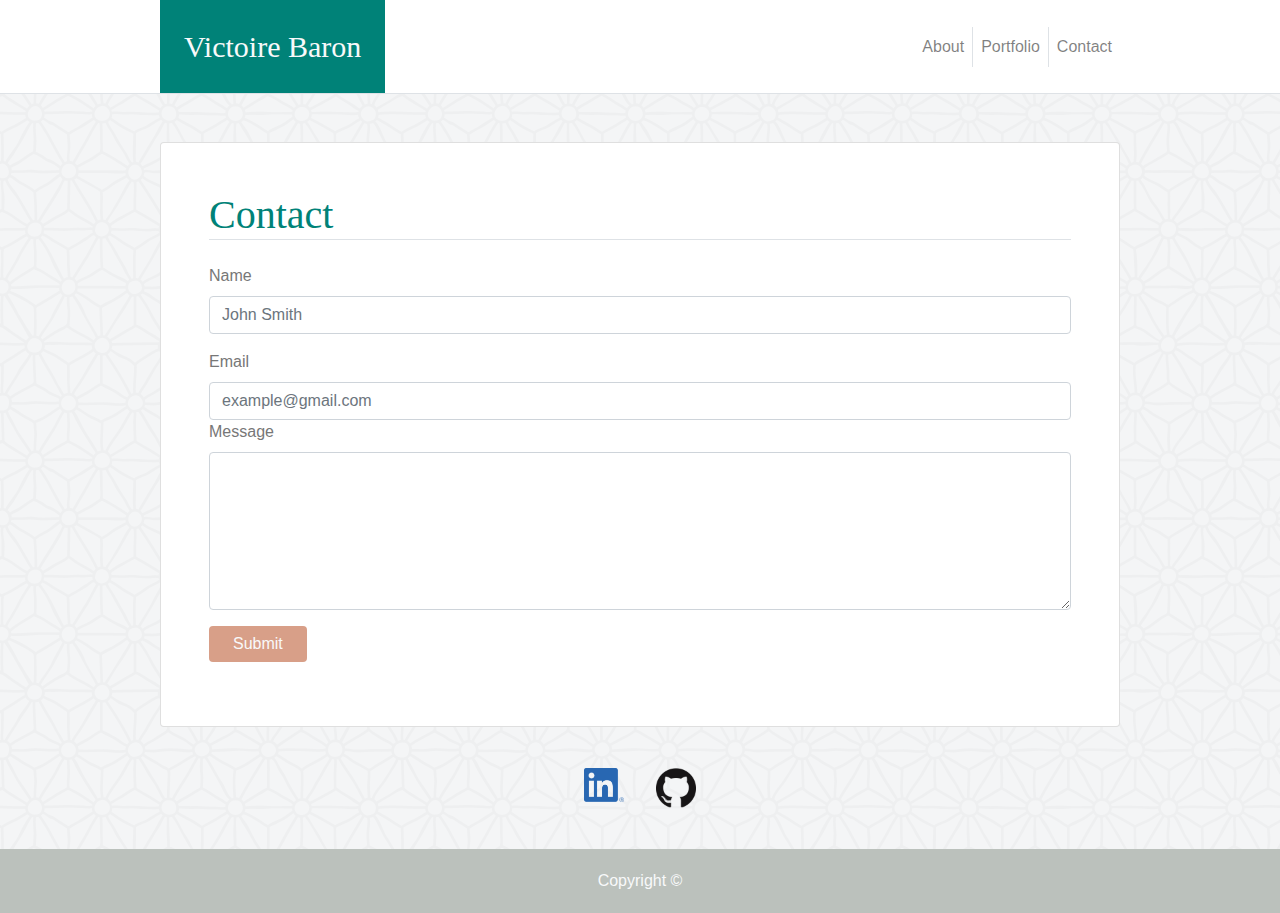
==== contact.html @ 26dcafbc "add HTML and images" ====
<!DOCTYPE html>
<html lang="en-us">

<head>
    <meta charset="UTF-8">
    <meta name="description" content="Portfolio">
    <meta name="robots" content="index, follow">
    <meta http-equiv="X-UA-Compatible" content="ie=edge">
    <meta name="viewport" content="width=device-width, initial-scale=1.0">
    <link rel="stylesheet" href="https://maxcdn.bootstrapcdn.com/bootstrap/4.0.0/css/bootstrap.min.css">
    <link rel="stylesheet" href="assets/css/style.css">
    <title>Contact | victoire Baron</title>
</head>

<body>

    <nav class="navbar navbar-expand-md navbar-light bg-white border-bottom mb-5 p-0">
        <div class="container-fluid p-0">
            <div class="navbar-header">
                <a class="navbar-brand text-light p-4" href="index.html">Victoire Baron</a>
            </div>
            <ul class="nav navbar-nav">
                <li class="nav-item-active">
                    <a class="nav-item nav-link" href="index.html">About</a>
                </li>
                <li class="nav-item-active">
                    <a class="nav-item nav-link border-left" href="portfolio.html">Portfolio</a>
                </li>
                <li class="nav-item-active"></li>
                <a class="nav-item nav-link border-left" href="contact.html">Contact</a>
                </li>
            </ul>
        </div>
    </nav>

    <main>
        <section class="container-fluid p-0">
            <div class="card">
                <div class="card-body p-5">
                    <h1 class="main-header border-bottom mb-4">
                        Contact</h1>
                    <form>
                        <div class="form-group">
                            <label for="FormControlInput">Name</label>
                            <input type="email" class="form-control" id="FormControlInput" placeholder="John Smith">
                        </div>
                        <div class="form-group">
                            <label for="FormControlSelect">Email</label>
                            <input class="form-control" id="FormControlSelect" placeholder="example@gmail.com">
                            <div class="form-group">
                                <label for="FormControlTextarea">Message</label>
                                <textarea class="form-control" id="FormControlTextarea" rows="6"></textarea>
                            </div>
                            <button type="submit" class="btn btn-primary text-light px-4 border-0">Submit</button>
                    </form>
                </div>
            </div>
        </section>

        <section>
            <div class="container-section-logo">
                <a href="https://www.linkedin.com/in/victoirebaron/?locale=en_US" target="_blank"><img
                        src="assets/images/linkedin.png" alt="Linkedin" class="contact-logo m-3"
                        style="width: 40px"></a>
                <a href="https://github.com/Victoire44" target="_blank"><img src="assets/images/github.png" alt="GitHub"
                        class="contact-logo m-3" style="width: 40px"></a>
            </div>
        </section>
    </main>


    <footer class="footer">
        <div class="container d-flex justify-content-center text-light">
            <p>Copyright ©</p>
        </div>
    </footer>

</body>

</html>
---- assets/css/style.css ----
body {
    display: flex;
    flex-direction: column;
    height: 100%;
    background-image: url("../images/background.png");
    margin: 0 auto;
    color: #777777
  } 
  
  * {
    box-sizing: border-box;
  }
  
  .container-fluid{
    max-width: 960px;
  }
  
  /* header */
  
  .navbar-brand{
    background: rgb(0, 130, 120);
    font-family: Georgia, Times, Times New Roman, serif;
    font-size: 30px
  }
  
  .main-header{
  color: rgb(0, 130, 120);
  font-family: Georgia, Times, Times New Roman, serif
  }
  
  /* portfolio */
  .caption-portfolio {
  background: rgb(0, 130, 120);
  font-family: Georgia, Times, Times New Roman, serif"
  }
  
  .caption-portfolio p{
  text-decoration: none;
  }
  
  .image-portfolio{
    max-width: 100%;
  }
  
  a{
    color: white;
    text-align: center;
  }
  a:hover{
    color: white;
  }
  
  /* contact */
  .container-section-logo{
  display: flex;
  justify-content: center;
  margin: 25px;
  }
  
  button[type=submit]{
    background:rgb(216, 159, 136)
  }
  
  button[type=submit]:hover{
    background:#bbc1bc
  }

/* footer */
  footer{
    background: #bbc1bc;
    padding: 20px;
  }
  
  .footer .container p{
   margin: 0;
  } 

  
  @media screen and (max-width: 768px) and (min-width: 639px) {
    nav {
      margin-right: 20px;
    }
  
    .auth-image {
      width: 50%;
      margin-bottom: 30px;
    }
  }
  
  @media screen and (max-width: 640px) {
  
    .auth-image {
      float: none;
      width: 100%;
      margin-bottom: 30px;
    }
  }
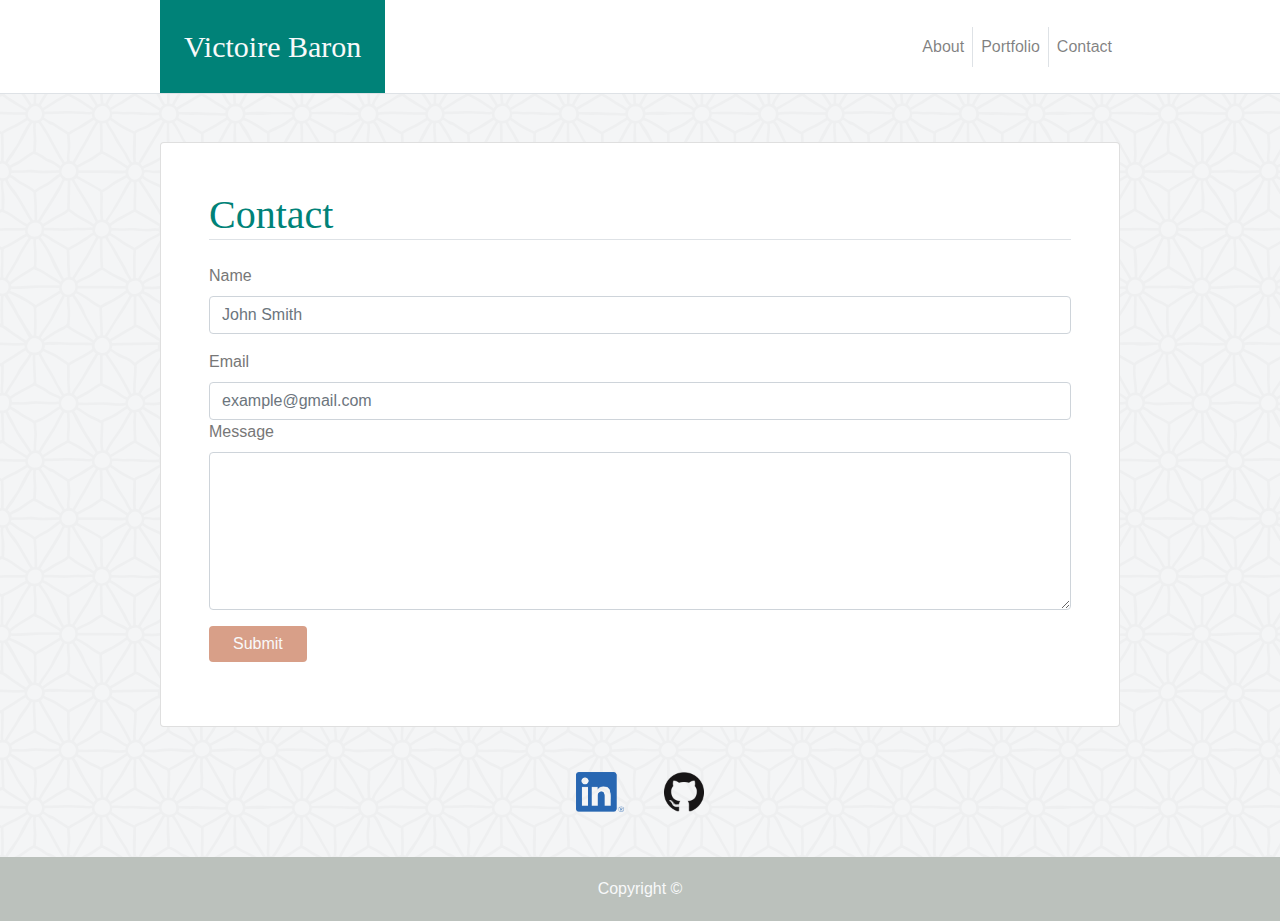
==== commit dec1501f: "float portrait image" ====
--- a/contact.html
+++ b/contact.html
@@ -60,10 +60,9 @@
         <section>
             <div class="container-section-logo">
                 <a href="https://www.linkedin.com/in/victoirebaron/?locale=en_US" target="_blank"><img
-                        src="assets/images/linkedin.png" alt="Linkedin" class="contact-logo m-3"
-                        style="width: 40px"></a>
+                        src="assets/images/linkedin.png" alt="Linkedin" class="contact-logo"></a>
                 <a href="https://github.com/Victoire44" target="_blank"><img src="assets/images/github.png" alt="GitHub"
-                        class="contact-logo m-3" style="width: 40px"></a>
+                        class="contact-logo"></a>
             </div>
         </section>
     </main>
--- a/assets/css/style.css
+++ b/assets/css/style.css
@@ -27,6 +27,15 @@
   color: rgb(0, 130, 120);
   font-family: Georgia, Times, Times New Roman, serif
   }
+
+  /* index */
+  .auth-image{
+  float: left;
+  width: 200px;
+  height: auto;
+  margin-top: 10px;
+  margin-right: 25px;
+}
   
   /* portfolio */
   .caption-portfolio {
@@ -55,6 +64,11 @@
   display: flex;
   justify-content: center;
   margin: 25px;
+  }
+
+  .contact-logo{
+    height: 40px;
+    margin: 20px;
   }
   
   button[type=submit]{
